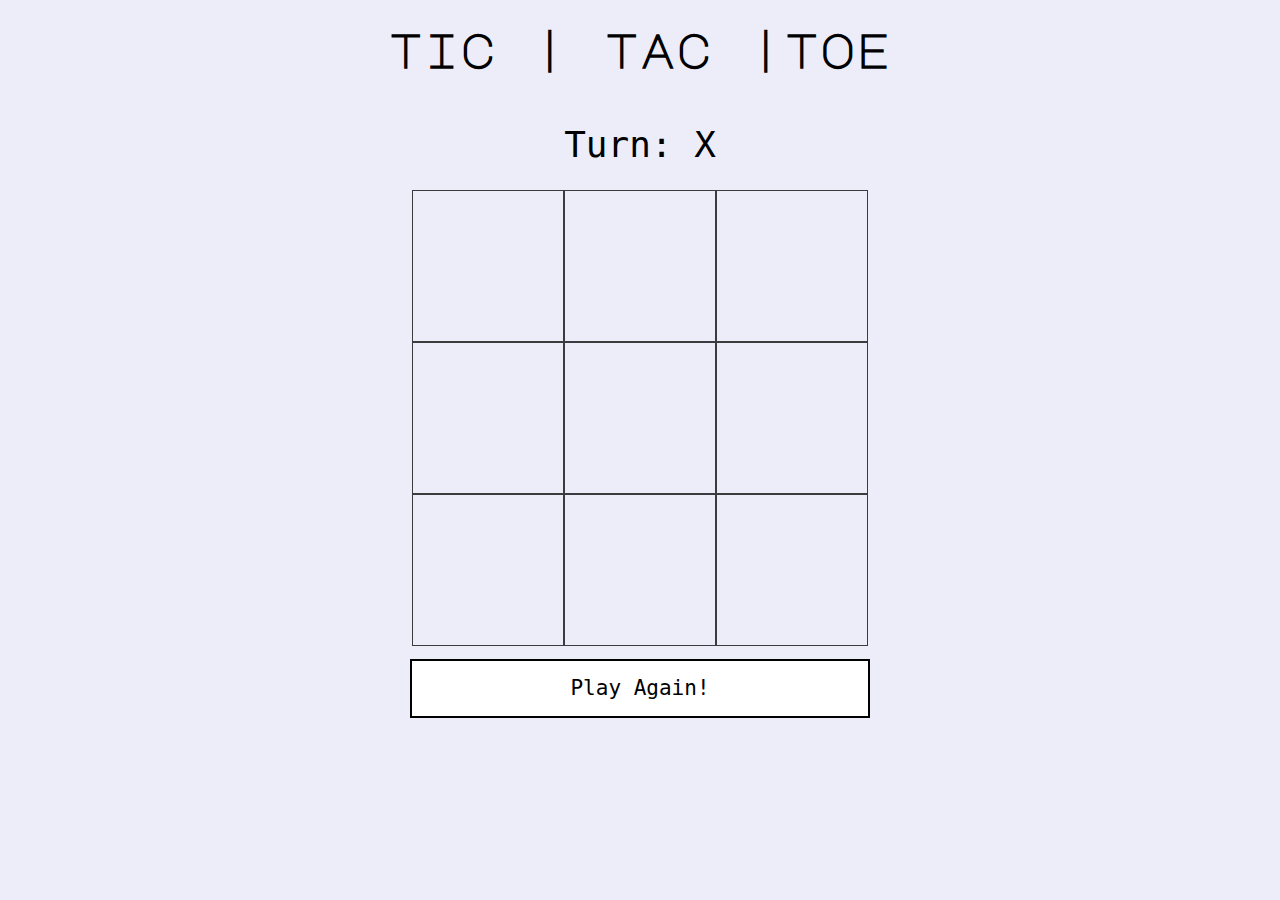
==== tic-tac-toe.html @ 010cd95b "idek" ====
<!DOCTYPE html>

<html lang="en">
  <head>
    <meta charset="UTF-8" />
    <meta name="viewport" content="width=device-width, initial-scale=1.0" />
    <meta http-equiv="X-UA-Compatible" content="ie=edge" />

    <link href="https://fonts.googleapis.com/css?family=Major+Mono+Display" rel="stylesheet" />
    <link href="css/tic-tac-toe.css" rel="stylesheet" type="text/css" />
    <script defer src="js/tic-tac-toe.js"></script>

    <title>APCSP Tic-Tac-Toe</title>
  </head>
  <body>
    <h1>tic | tac |toe</h1>

    <div class="container column">
      <h2>Turn: X</h2>

      <div class="container wrap" id="board">
        <div class="square"></div>
        <div class="square"></div>
        <div class="square"></div>
        <div class="square"></div>
        <div class="square"></div>
        <div class="square"></div>
        <div class="square"></div>
        <div class="square"></div>
        <div class="square"></div>
      </div>

      <div id="reset-button">Play Again!</div>
    </div>
  </body>
</html>
---- css/tic-tac-toe.css ----
/*
 * Sets the overall styles for the page. There aren't many. All text
 * is centered, and the font is a monospaced Roboto (from Google).
 */

body {
  text-align: center;
  font-family: "Roboto", monospace;
  background-color: rgb(237, 237, 250)
}

/*
 * The header has a different font than the rest of the page. It's the
 * title, so it makes sense to make it a little different (and bigger).
 */

h1 {
  margin: 0 auto;
  font-family: "Major Mono Display", monospace;
  font-size: 48px;
  margin: 2%;
}

/*
 * The subheader (which let's us know whose turn it is) is a little smaller
 * and less prominent.
 */

h2 {
  font-size: 36px;
  font-weight: lighter;
  margin: 2%;
}

/*
 * The container is a flex-box, which is a powerful layout tool. It grows
 * dyanamically, and allows us to position our elements with precision.
 */

.container {
  display: flex;                /* set our display property to use flex-box */
  justify-content: center;      /* center container horizontally */
  align-items: center;          /* center content vertically */
}

/*
 * We want to display the subheader, board, and reset button in a single
 * vertical column.
 */

.column {
  height: 100%;
  width: 100%;
  flex-direction: column;       /* align children in columns instead of rows */
}

/*
 * This ensures that we get three rows of three squares, rather than a single
 * row of nine squares.
 */

.wrap {
  flex-wrap: wrap;              /* tells container to drop down once it reaches max-width */
  height: 456px;
  width: 456px;
}

/*
 * The square itself. We give it a specific size and border.
 */

 .square {
   border: 1px solid rgba(0, 0, 0, 0.75);
   font-size: 96px;
   height: 150px;
   line-height: 150px;
   user-select: none;
   width: 150px;
 }

/*
 * And we give it a little flare when the user mouses over a square.
 */

.square:hover {
  background-color: lightgray;
  cursor: pointer;
}

/*
 * The reset button sits just below the board.
 */

#reset-button {
  background-color: white;
  border: 2px solid black;
  color: black;
  font-size: 21px;
  line-height: 55px;
  margin: 1%;
  text-align: center;
  width: 456px;
}

/*
 * And a little flare when the user mouses over the button. The color scheme
 * switches (background and foreground).
 */

#reset-button:hover {
  background-color:lightgrey;
  color: mediumpurple;
  cursor: pointer;
}
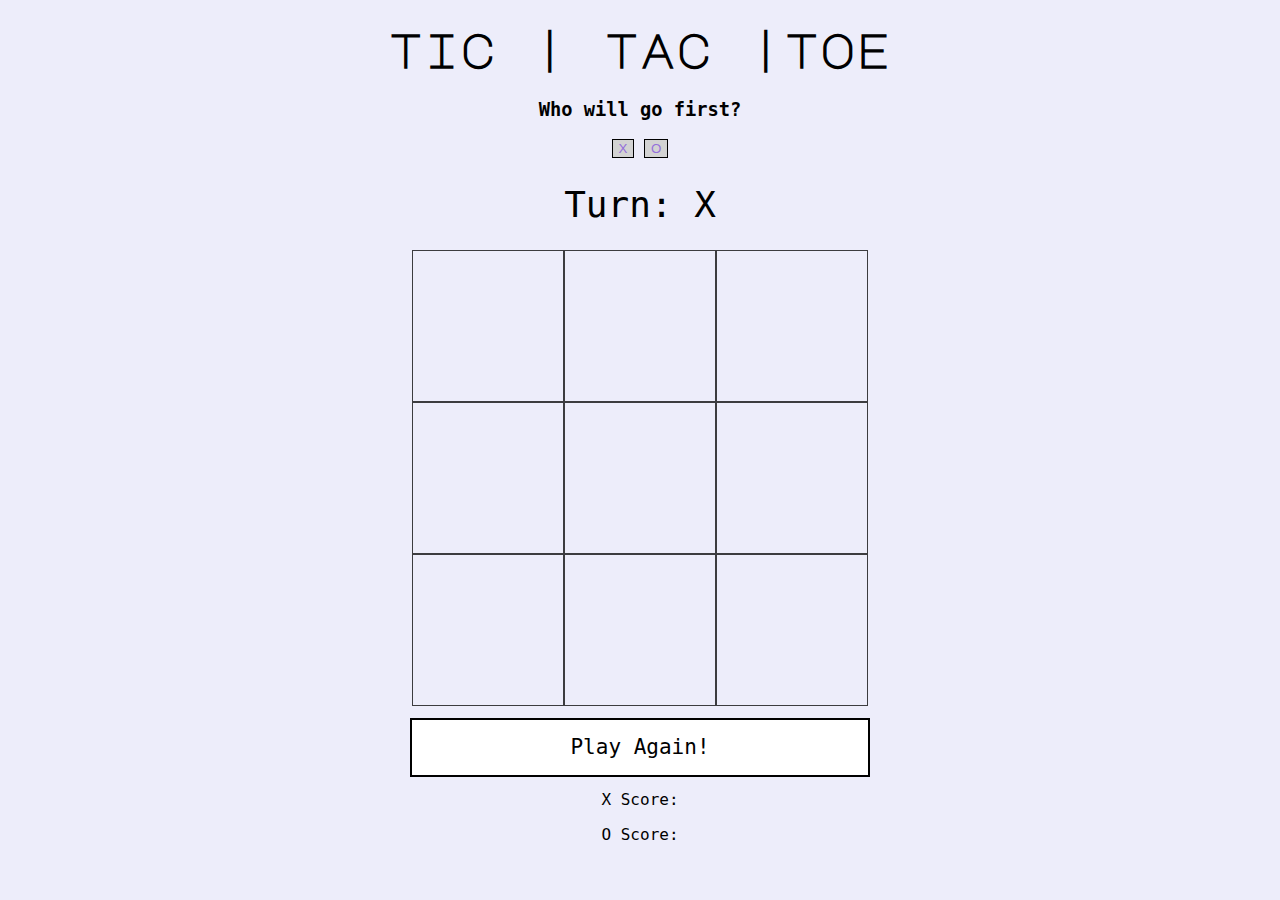
==== commit 73dd8181: "why." ====
--- a/tic-tac-toe.html
+++ b/tic-tac-toe.html
@@ -15,8 +15,12 @@
   <body>
     <h1>tic | tac |toe</h1>
 
+    <h3 id= "choosing-first-title"> Who will go first? </h3>
+    <button id = "X-First"> X </button>
+    <button id = "O-First"> O </button>
+
     <div class="container column">
-      <h2>Turn: X</h2>
+      <h2 id= "turn"> Turn:  </h2>
 
       <div class="container wrap" id="board">
         <div class="square"></div>
@@ -31,6 +35,9 @@
       </div>
 
       <div id="reset-button">Play Again!</div>
+      <div class = "scores">
+      <span class="xScore"> X Score:<p id = "xScore"></p></span><span class="oScore"> O Score: <p id = "oScore"></p></span>
+    </div>
     </div>
   </body>
 </html>
--- a/css/tic-tac-toe.css
+++ b/css/tic-tac-toe.css
@@ -112,3 +112,13 @@
   color: mediumpurple;
   cursor: pointer;
 }
+
+button {
+  border: 1px solid black;
+  background-color: lightgrey;
+  color: mediumpurple;
+}
+
+h3 {
+
+}
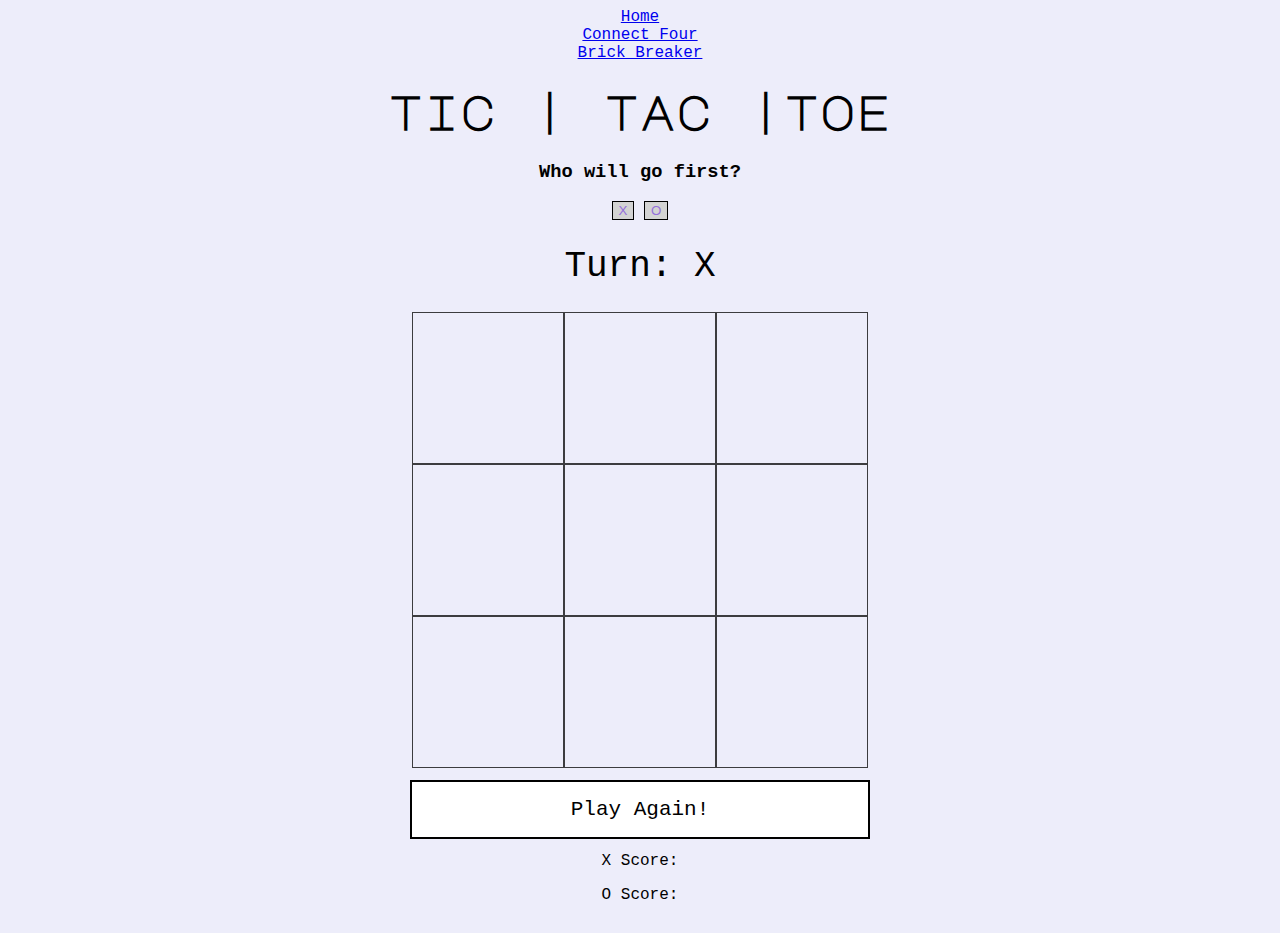
==== commit 2af83fb8: "idk. i dont feel like doing 50 commits rn" ====
--- a/tic-tac-toe.html
+++ b/tic-tac-toe.html
@@ -10,9 +10,12 @@
     <link href="css/tic-tac-toe.css" rel="stylesheet" type="text/css" />
     <script defer src="js/tic-tac-toe.js"></script>
 
-    <title>APCSP Tic-Tac-Toe</title>
+    <title>Tic-Tac-Toe</title>
   </head>
   <body>
+    <div class="link-wrapper"><a class="menu-link" href="index.html">Home</a></div>
+    <div class="link-wrapper"><a class="menu-link" href="connect-four.html">Connect Four</a></div>
+    <div class="link-wrapper"><a class="menu-link" href="brick-breaker.html">Brick Breaker</a></div>
     <h1>tic | tac |toe</h1>
 
     <h3 id= "choosing-first-title"> Who will go first? </h3>
@@ -36,7 +39,7 @@
 
       <div id="reset-button">Play Again!</div>
       <div class = "scores">
-      <span class="xScore"> X Score:<p id = "xScore"></p></span><span class="oScore"> O Score: <p id = "oScore"></p></span>
+      <span class="xScore"> X Score:<p id = "xScore"></p></span><span class="oScore"> O Score:<p id = "oScore"></p></span>
     </div>
     </div>
   </body>
